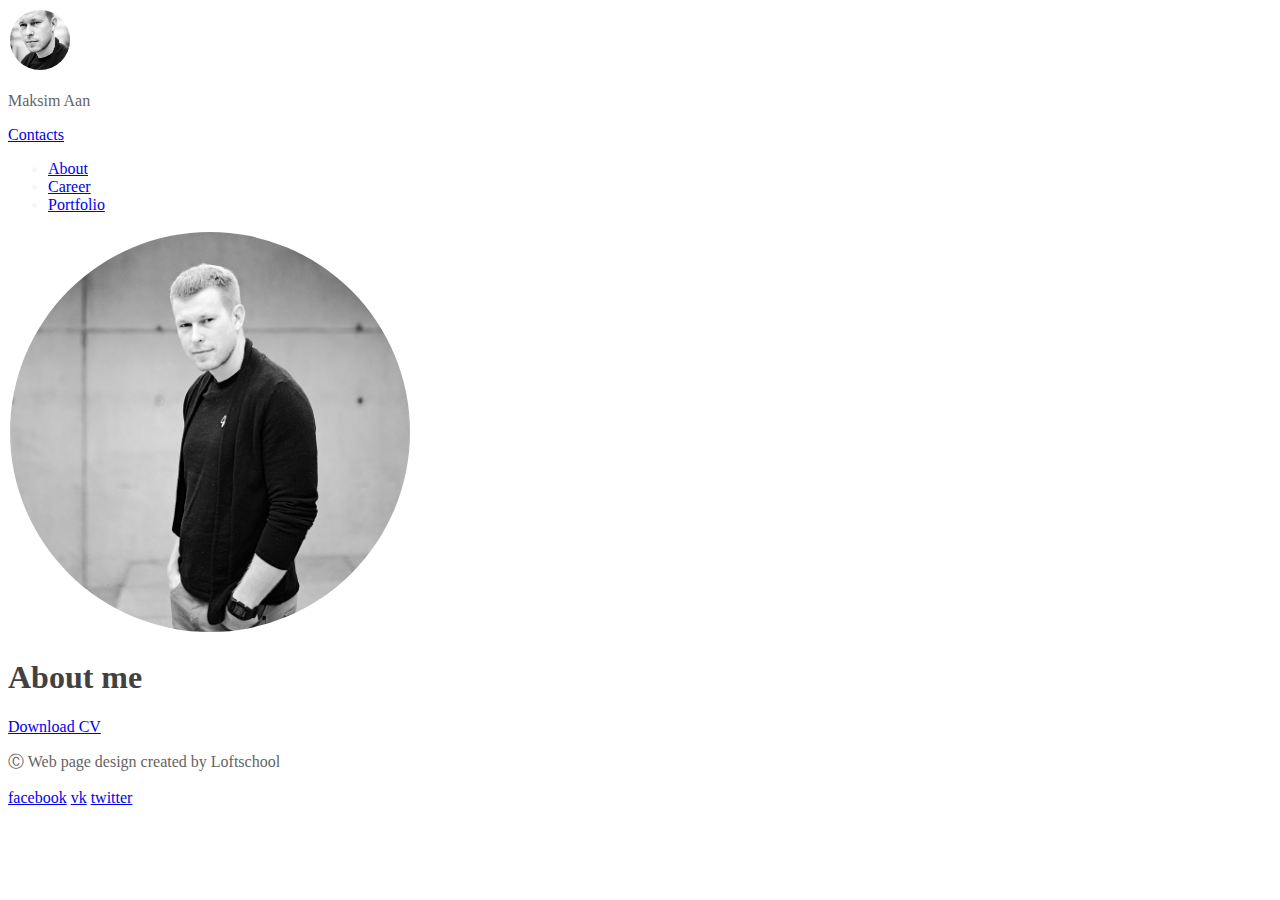
==== index.html @ 5287a505 "home work1" ====
<!DOCTYPE html>
	 <html lang="en">
		<head>
			<meta charset="UTF-8"/>
			<meta http-equiv="X-UA-Compatible" content="IE-edge, chrome=1"/>
			<meta name="description" content="Demo Project"/>
			<meta neme="keywords" content="web, app, html, css"/>
			<meta name="author" content="Maksm Aan"/>
			<meta name="viewport" content="width=device-width, initial-scele=1"/>
			<link rel="stylesheet" type="text/css" href="css/main.css" />
			<title>HTML homework #1</title>
		</head>
	
	<body>
		<div class="wrapper">
			<header>
				<div class="container">
					<div>
						<div>
							<div><img src="img/content/avatar_small.jpg" width="60" height="60" alt="small avatar image"></div>
							<div>
								<p>Maksim Aan</p>
							</div>
						</div>
					</div>
					<div>
						<a href="#">Сontacts</a>
					</div>
				</div>
			</header>
			<section>
				<div class="container">
					<aside>
						<nav>
							<ul class="nav-list">
								<li class="nav__item"><a class="nav__link" href="about.html">About</a></li>
								<li class="nav__item"><a class="nav__link" href="career.html">Career</a></li>
								<li class="nav__item"><a class="nav__link" href="portfolio.html">Portfolio</a></li>
							</ul>
						</nav>
					</aside>
					<main>
						<div>
							<div>
								<div>
									<img src="img/content/avatar_big.jpg" width="400" height="400" alt="big avatar image">
								</div>
							</div>
							<div>
								<h1 class="topic">About me</h1>
								<div>
									<p></p>
									<p></p>
									<p></p>
								</div>
								<div>
									<a href="#">Download CV</a>
								</div>
							</div>
						</div>
					</main>
				</div>
			</section>
		</div>	
		<footer>
			<div class="container">
				<div>
					<div>
						<p>&#9400; Web page design created by Loftschool</p>
					</div>
				</div>
				<div>
					<ui>
						<il class="socials__item"><a class="socials__link" href="#">facebook</a></il>
						<il class="socials__item"><a class="socials__link" href="#">vk</a></il>
						<il class="socials__item"><a class="socials__link" href="#">twitter</a></il>
					</ui>
				</div>
			</div>			
		</footer>			
	</body>
</html>
---- css/main.css ----
body{
	color: #f6f6f6
}

img{
	border-radius: 50%;
	border: 2px solid #fff;
}

p{
	color: #646464;
}

.topic{
	color: #414141;
}
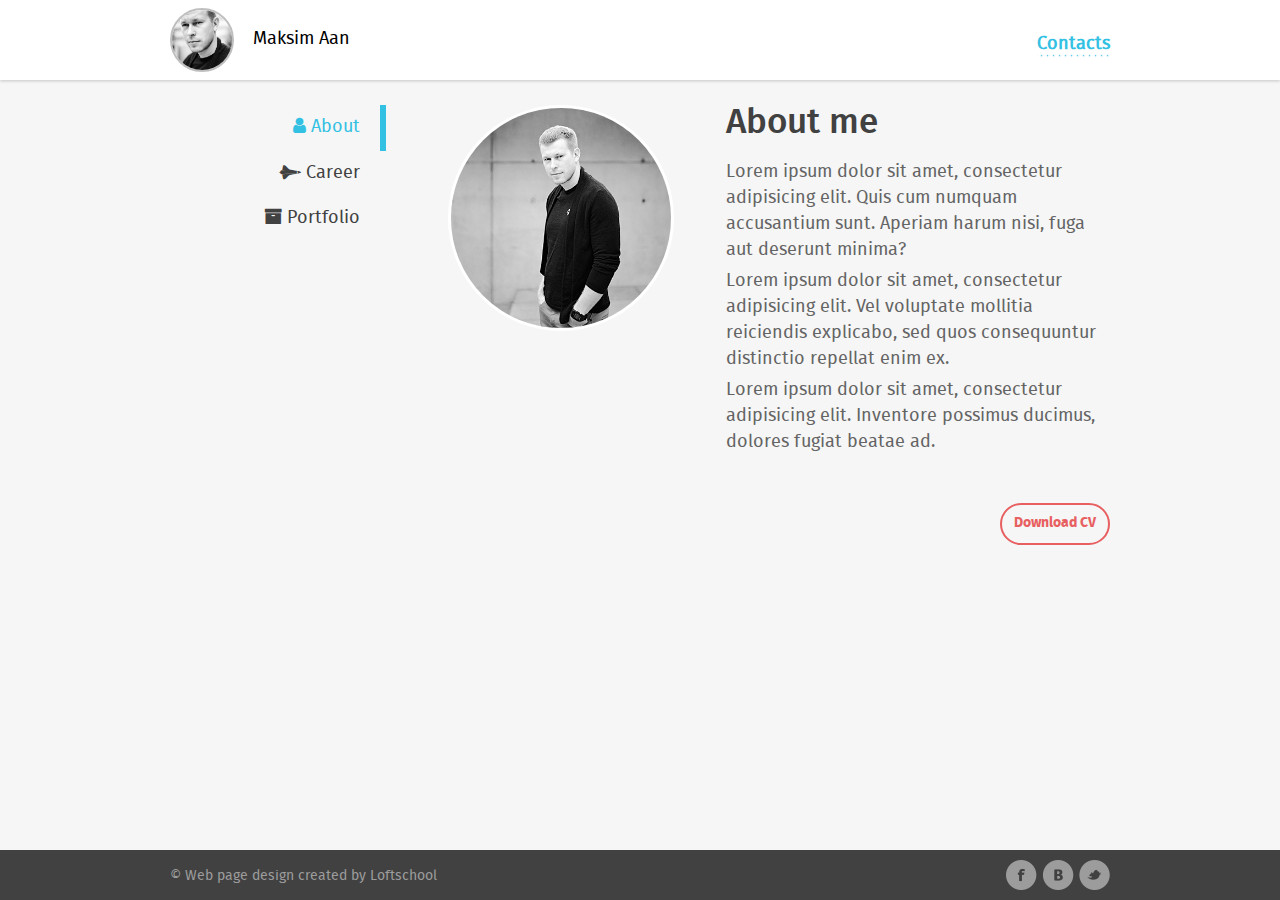
==== commit 7c59e397: "home work2" ====
--- a/index.html
+++ b/index.html
@@ -2,79 +2,133 @@
 	 <html lang="en">
 		<head>
 			<meta charset="UTF-8"/>
+			<title>HTML homework #2</title>
+
+			<!-- element styles -->	
+			<link rel="stylesheet" href="css/layout/normalize.css">
+		    <link rel="stylesheet" href="css/layout/fonts.css">
+		    <link rel="stylesheet" href="css/layout/adjustment.css">
+		    <link rel="stylesheet" href="css/layout/font-awesome.css">
+
+		    <link rel="stylesheet" href="css/sections/header.css">
+		    <link rel="stylesheet" href="css/sections/sidebar.css">
+		    <link rel="stylesheet" href="css/sections/content.css">
+		    <link rel="stylesheet" href="css/sections/footer.css">
+
+		    <link rel="stylesheet" href="css/sections/about.css">
+
 			<meta http-equiv="X-UA-Compatible" content="IE-edge, chrome=1"/>
 			<meta name="description" content="Demo Project"/>
 			<meta neme="keywords" content="web, app, html, css"/>
 			<meta name="author" content="Maksm Aan"/>
-			<meta name="viewport" content="width=device-width, initial-scele=1"/>
-			<link rel="stylesheet" type="text/css" href="css/main.css" />
-			<title>HTML homework #1</title>
+			<meta name="viewport" content="width=device-width, initial-scale=1"/>
+			
 		</head>
 	
 	<body>
 		<div class="wrapper">
-			<header>
-				<div class="container">
-					<div>
-						<div>
-							<div><img src="img/content/avatar_small.jpg" width="60" height="60" alt="small avatar image"></div>
-							<div>
-								<p>Maksim Aan</p>
+			<div class="maincontent">
+				<!-- Header -->
+				<header class="header">
+					<div class="container clearfix">
+						<div class="header__left">
+							
+							<div class="user">
+								<div class="user__avatar">
+									<img class="user__avatar-pic" src="img/content/avatar_small.jpg" alt="small avatar image">
+								</div>
+								<div class="user__name">
+									<p>Maksim Aan</p>
+								</div>
+							</div>
+						</div>
+						<div class="header__right">
+							<div class="contacts">
+								<a href="#" class="contacts__trigger">Сontacts</a>
 							</div>
 						</div>
 					</div>
-					<div>
-						<a href="#">Сontacts</a>
+				</header>
+
+				<section class="content">
+					<div class="container clearfix">
+						
+						<!-- Sidebar -->
+						<aside class="sidebar">
+							<nav class="nav">
+								<ul class="nav__list">
+									<li class="nav__item nav__item_active">
+										<a class="nav__link" href="index.html">
+										<i class="fa fa-user nav__link-icon"></i>
+											<span class="nav__link-text">About</span>
+										</a>
+									</li>
+									<li class="nav__item">
+										<a class="nav__link" href="career.html">
+											<i class="fa fa-space-shuttle nav__link-icon"></i>
+											<span class="nav__link-text">Career</span>
+										</a>
+									</li>
+									<li class="nav__item">
+										<a class="nav__link" href="portfolio.html">
+										<i class="fa fa-archive nav__link-icon"></i>
+											<span class="nav__link-text">Portfolio</span>
+										</a>
+									</li>
+								</ul>
+							</nav>
+						</aside>
+						<!-- Main -->
+						<main class="stuff">
+							<div class="about clearfix">
+								<div class="about__left">
+									<div class="about__pic">
+										<img src="img/content/avatar_big.jpg" class="about__pic-item" alt="big avatar image">
+									</div>
+								</div>
+								<div class="about__right">
+									<h1 class="content-title">About me</h1>
+									<div class="about__text text-block">
+										<p>Lorem ipsum dolor sit amet, consectetur adipisicing elit. Quis cum numquam accusantium sunt. Aperiam harum nisi, fuga aut deserunt minima?
+										</p>
+										<p>Lorem ipsum dolor sit amet, consectetur adipisicing elit. Vel voluptate mollitia reiciendis explicabo, sed quos consequuntur distinctio repellat enim ex.
+										</p>
+										<p>Lorem ipsum dolor sit amet, consectetur adipisicing elit. Inventore possimus ducimus, dolores fugiat beatae ad.
+										</p>
+										<p>Lorem ipsum dolor sit amet, consectetur adipisicing elit. Ipsam tenetur, laboriosam ut aspernatur dolore neque eveniet nemo omnis.
+										</p>
+									</div>
+									<div class="about__download">
+										<a class="about__download-link" href="#">
+											<span class="about__download-link-text">Download CV</span>
+										</a>
+									</div>
+								</div>
+							</div>
+						</main>
+					</div>
+				</section>
+			</div>	
+		</div>
+		<!-- Footer -->
+		<footer class="footer">
+			<div class="container clearfix">
+				<div class="footer__left">
+					<div class="copyright">
+						© Web page design created by Loftschool
 					</div>
 				</div>
-			</header>
-			<section>
-				<div class="container">
-					<aside>
-						<nav>
-							<ul class="nav-list">
-								<li class="nav__item"><a class="nav__link" href="about.html">About</a></li>
-								<li class="nav__item"><a class="nav__link" href="career.html">Career</a></li>
-								<li class="nav__item"><a class="nav__link" href="portfolio.html">Portfolio</a></li>
-							</ul>
-						</nav>
-					</aside>
-					<main>
-						<div>
-							<div>
-								<div>
-									<img src="img/content/avatar_big.jpg" width="400" height="400" alt="big avatar image">
-								</div>
-							</div>
-							<div>
-								<h1 class="topic">About me</h1>
-								<div>
-									<p></p>
-									<p></p>
-									<p></p>
-								</div>
-								<div>
-									<a href="#">Download CV</a>
-								</div>
-							</div>
-						</div>
-					</main>
-				</div>
-			</section>
-		</div>	
-		<footer>
-			<div class="container">
-				<div>
-					<div>
-						<p>&#9400; Web page design created by Loftschool</p>
+				<div class="footer__right">
+					<div class="socials">
+						<ui class="socials__list">
+							<il class="socials__item">
+								<a class="socials__link socials__link_fb" href="#"></a></il>
+							<il class="socials__item">
+								<a class="socials__link socials__link_vk" href="#"></a></il>
+							<il class="socials__item ">
+								<a class="socials__link socials__link_tw" href="#"></a></il>
+						</ui>
 					</div>
-				</div>
-				<div>
-					<ui>
-						<il class="socials__item"><a class="socials__link" href="#">facebook</a></il>
-						<il class="socials__item"><a class="socials__link" href="#">vk</a></il>
-						<il class="socials__item"><a class="socials__link" href="#">twitter</a></il>
-					</ui>
 				</div>
 			</div>			
 		</footer>			
--- a/css/layout/fonts.css
+++ b/css/layout/fonts.css
@@ -0,0 +1,35 @@
+@font-face {
+    font-family: 'fira_sansbold';
+    src: url('../../fonts/firasans-bold-webfont.woff2') format('woff2'),
+         url('../../fonts/firasans-bold-webfont.woff') format('woff'),
+         url('../../fonts/firasans-bold-webfont.ttf') format('truetype');
+    font-weight: normal;
+    font-style: normal;
+}
+
+@font-face {
+    font-family: 'fira_sanslight';
+    src: url('../../fonts/firasans-light-webfont.woff2') format('woff2'),
+         url('../../fonts/firasans-light-webfont.woff') format('woff'),
+         url('../../fonts/firasans-light-webfont.ttf') format('truetype');
+    font-weight: normal;
+    font-style: normal;
+}
+
+@font-face {
+    font-family: 'fira_sansmedium';
+    src: url('../../fonts/firasans-medium-webfont.woff2') format('woff2'),
+         url('../../fonts/firasans-medium-webfont.woff') format('woff'),
+         url('../../fonts/firasans-medium-webfont.ttf') format('truetype');
+    font-weight: normal;
+    font-style: normal;
+}
+
+@font-face {
+    font-family: 'fira_sansregular';
+    src: url('../../fonts/firasans-regular-webfont.woff2') format('woff2'),
+         url('../../fonts/firasans-regular-webfont.woff') format('woff'),
+         url('../../fonts/firasans-regular-webfont.ttf') format('truetype');
+    font-weight: normal;
+    font-style: normal;
+}--- a/css/layout/adjustment.css
+++ b/css/layout/adjustment.css
@@ -0,0 +1,68 @@
+html,
+body {
+    width: 100%;
+    height: 100%;
+    font-family: 'fira_sansregular';
+    -webkit-font-smoothing: antialiased;
+    background: #f6f6f6;
+    line-height: 1.42;
+}
+
+.wrapper {
+    min-height: 100%;
+    overflow: hidden;
+    position: relative;
+    min-width: 960px;
+}
+
+.wrapper:after {
+    content: "";
+    height: 50px;
+    display: block;
+}
+
+footer {
+    background: #414141;
+    height: 50px;
+    margin-top: -50px;
+    position: relative;
+    min-width: 960px;
+}
+
+.maincontent {
+    padding-bottom: 50px;
+}
+
+.container {
+    width: 960px;
+    margin: 0 auto;
+    max-width: 940px;
+}
+
+ul {
+    padding: 0;
+    margin: 0;
+}
+
+li {
+    list-style: none;
+}
+
+h1,
+h2,
+h3,
+h4,
+h5,
+h6 {
+    margin: 0;
+    font-weight: normal;
+}
+
+.clearfix:after, .clearfix:before {
+    content: "";
+    display: table;
+}
+
+.clearfix:after {
+    clear: both;
+}--- a/css/sections/header.css
+++ b/css/sections/header.css
@@ -0,0 +1,67 @@
+.container {
+    position: relative;
+}
+
+.header {
+    background: #fff;
+    box-shadow: 0px 1px 3px 0px rgba(0, 0, 0, 0.2);
+    -webkit-box-shadow: 0px 1px 3px 0px rgba(0, 0, 0, 0.2);
+    -moz-box-shadow: 0px 1px 3px 0px rgba(0, 0, 0, 0.2);
+    margin-bottom: 25px;
+}
+
+.header .container {
+    height: 80px;
+    position: relative;
+}
+
+.header__left, .header__right {
+    float: left;
+    width: 50%;
+}
+
+.header__right {
+    text-align: right;
+}
+
+.user {
+    margin-top: 8px;
+}
+
+.user__avatar {
+    display: inline-block;
+    vertical-align: middle;
+    overflow: hidden;
+    border-radius: 50%;
+    -webkit-border-radius: 50%;
+    -moz-border-radius: 50%;
+    border: 2px solid #bfbfbf;
+}
+
+
+.user__avatar-pic {
+    display: block;
+    height: 60px;
+    width: 60px;
+}
+
+.user__name {
+    display: inline-block;
+    vertical-align: middle;
+    max-width: 250px;
+    font-size: 18px;
+    margin-left: 15px;
+}
+
+.contacts {
+    margin-top: 30px;
+}
+
+.contacts__trigger {
+    text-decoration: none;
+    font-size: 18px;
+    line-height: 28px;
+    color: #33c1e3;
+    background: url('../../img/decor/dotted-border.png') 0 bottom repeat-x;
+    font-weight: bold;
+}
--- a/css/sections/sidebar.css
+++ b/css/sections/sidebar.css
@@ -0,0 +1,32 @@
+.sidebar {
+    width: 23%;
+    float: left;
+}
+
+.nav__list {
+    text-align: right;
+}
+
+.nav__link {
+    display: block;
+    padding: 10px 0;
+    padding-right: 20px;
+    color: #414141;
+    text-decoration: none;
+    border-right: 6px solid transparent;
+    font-size: 18px;
+}
+
+.nav__link:hover {
+    color: #33c1e3;
+}
+
+.nav__link:active {
+    color: #33c1e3;
+    border-color: #33c1e3;
+}
+
+.nav__item_active .nav__link {
+    border-color: #33c1e3;
+    color: #33c1e3;
+}
--- a/css/sections/content.css
+++ b/css/sections/content.css
@@ -0,0 +1,13 @@
+.stuff {
+    width: 73%;
+    float: right;
+}
+
+.content-title {
+    font-family: 'fira_sansmedium';
+    font-size: 35px;
+    color: #414141;
+    line-height: 38px;
+    margin-bottom: 16px;
+    font-weight: normal;
+}--- a/css/sections/footer.css
+++ b/css/sections/footer.css
@@ -0,0 +1,46 @@
+.footer {
+    background: #414141;
+}
+
+.socials__link {
+    width: 32px;
+    height: 31px;
+    display: block;
+    background-image: url('../../img/icons/socials.png');
+    background-repeat: no-repeat;
+}
+
+.socials__link:hover {
+    background-image: url("../../img/icons/socials-hover.png");
+}
+
+.socials__link.socials__link_fb {
+    background-position: 0 0;
+}
+
+.socials__link.socials__link_vk {
+    background-position: -100px 0;
+}
+
+.socials__link.socials__link_tw {
+    background-position: -200px 0;
+}
+
+.copyright {
+    font-size: 14px;
+    line-height: 16px;
+    color: #9c9c9c;
+    position: absolute;
+    left: 0;
+    top: 18px;
+}
+
+.socials__list {
+    position: absolute;
+    right: 0;
+    top: 10px;
+}
+
+.socials__item {
+    display: inline-block;
+}
--- a/css/sections/about.css
+++ b/css/sections/about.css
@@ -0,0 +1,68 @@
+.about__left {
+    float: left;
+    width: 40%;
+    text-align: center;
+}
+
+.about__pic {
+    display: inline-block;
+    border: 3px solid #fff;
+    overflow: hidden;
+    border-radius: 50%;
+    -webkit-border-radius: 50%;
+    -moz-border-radius: 50%;
+}
+
+.about__pic-item {
+    max-width: 220px;
+    max-height: 220px;
+    display: block;
+}
+
+.about__right {
+    width: 56%;
+    float: right;
+}
+
+.text-block {
+    color: #646464;
+    font-size: 18px;
+    line-height: 26px;
+}
+
+.about__text {
+    height: 300px;
+    overflow: auto;
+    margin-bottom: 44px;
+}
+
+.text-block p {
+    margin: 0;
+    margin-bottom: 5px;
+}
+
+.about__download {
+    text-align: right;
+}
+
+.about__download-link {
+    padding: 9px 12px;
+    border: 2px solid #e85f61;
+    color: #e85f61;
+    text-decoration: none;
+    font-size: 14px;
+    display: inline-block;
+    border-radius: 40px;
+    -webkit-border-radius: 40px;
+    -moz-border-radius: 40px;
+    font-family: 'fira_sansbold';
+}
+
+.about__download-link-icon {
+    margin-right: 5px;
+}
+
+.about__download-link:hover {
+    color: #fff;
+    background: #e85f61;
+}
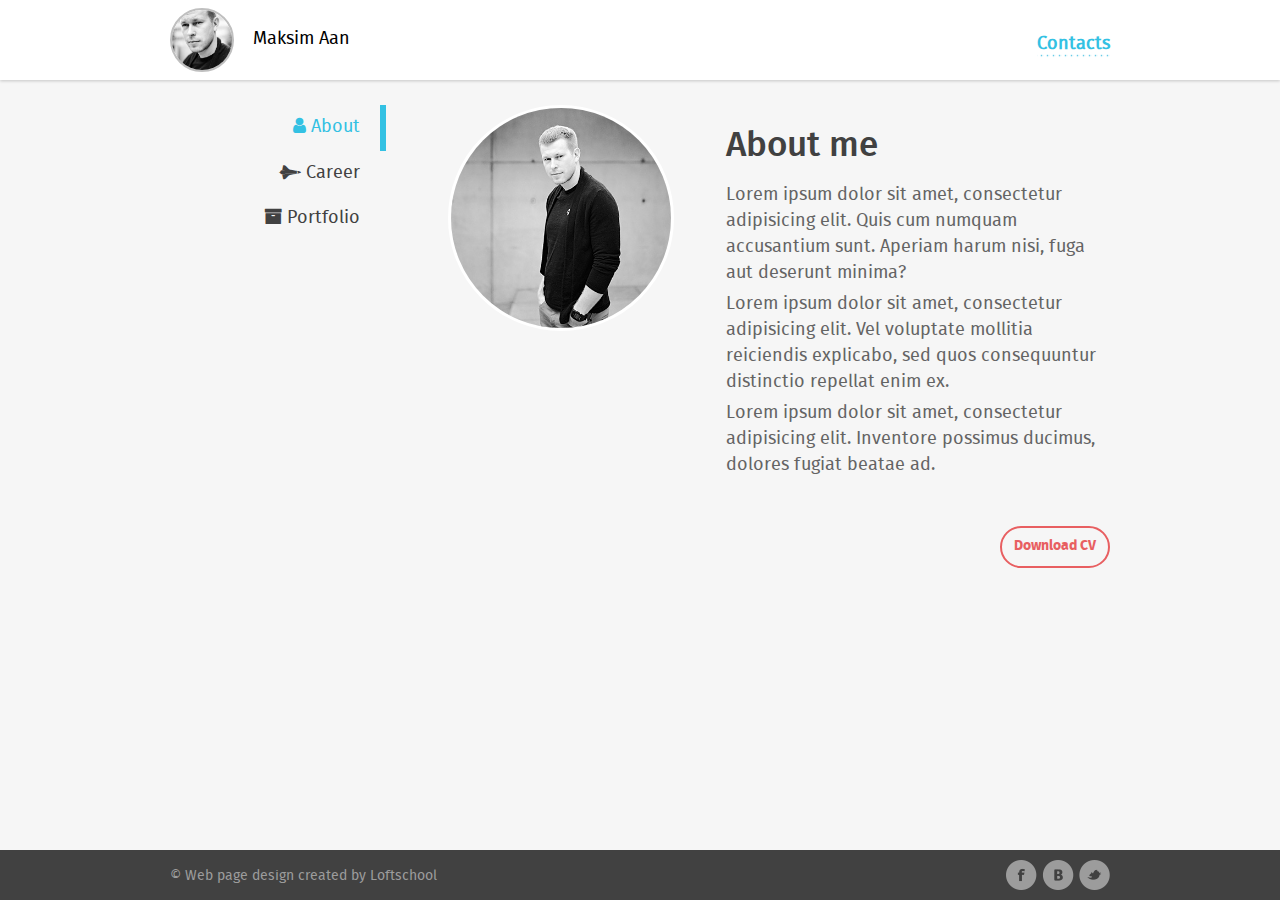
==== commit bd127c9e: "hoem work #3" ====
--- a/index.html
+++ b/index.html
@@ -5,23 +5,13 @@
 			<title>HTML homework #2</title>
 
 			<!-- element styles -->	
-			<link rel="stylesheet" href="css/layout/normalize.css">
-		    <link rel="stylesheet" href="css/layout/fonts.css">
-		    <link rel="stylesheet" href="css/layout/adjustment.css">
-		    <link rel="stylesheet" href="css/layout/font-awesome.css">
+		    <link rel="stylesheet" href="css/main.css">
 
-		    <link rel="stylesheet" href="css/sections/header.css">
-		    <link rel="stylesheet" href="css/sections/sidebar.css">
-		    <link rel="stylesheet" href="css/sections/content.css">
-		    <link rel="stylesheet" href="css/sections/footer.css">
-
-		    <link rel="stylesheet" href="css/sections/about.css">
-
-			<meta http-equiv="X-UA-Compatible" content="IE-edge, chrome=1"/>
+			<meta http-equiv="X-UA-Compatible" content="IE=edge"/>
 			<meta name="description" content="Demo Project"/>
-			<meta neme="keywords" content="web, app, html, css"/>
+			<meta name="keywords" content="web, app, html, css"/>
 			<meta name="author" content="Maksm Aan"/>
-			<meta name="viewport" content="width=device-width, initial-scale=1"/>
+			<meta name="viewport" content="width=device-width, initial-scale=1.0"/>
 			
 		</head>
 	
--- a/css/main.css
+++ b/css/main.css
@@ -0,0 +1,1736 @@
+html, body { width: 100%; height: 100%; font-family: 'fira_sansregular'; -webkit-font-smoothing: antialiased; background: #f6f6f6; line-height: 1.42; }
+
+.wrapper { min-height: 100%; overflow: hidden; position: relative; min-width: 960px; }
+
+.wrapper:after { content: ""; height: 50px; display: block; }
+
+footer { background: #414141; height: 50px; margin-top: -50px; position: relative; min-width: 960px; }
+
+.maincontent { padding-bottom: 50px; }
+
+.container { width: 960px; margin: 0 auto; max-width: 940px; }
+
+ul { padding: 0; margin: 0; }
+
+li { list-style: none; }
+
+h1, h2, h3, h4, h5, h6 { margin: 0; font-weight: normal; }
+
+.clearfix:after, .clearfix:before { content: ""; display: table; }
+
+.clearfix:after { clear: both; }
+
+/*! Font Awesome 4.7.0 by @davegandy - http://fontawesome.io - @fontawesome License - http://fontawesome.io/license (Font: SIL OFL 1.1, CSS: MIT License) */
+/* FONT PATH -------------------------- */
+@font-face { font-family: 'FontAwesome'; src: url("../fonts/fontawesome-webfont.eot?v=4.7.0"); src: url("../fonts/fontawesome-webfont.eot?#iefix&v=4.7.0") format("embedded-opentype"), url("../fonts/fontawesome-webfont.woff2?v=4.7.0") format("woff2"), url("../fonts/fontawesome-webfont.woff?v=4.7.0") format("woff"), url("../fonts/fontawesome-webfont.ttf") format("truetype"), url("../fonts/fontawesome-webfont.svg?v=4.7.0#fontawesomeregular") format("svg"); font-weight: normal; font-style: normal; }
+
+.fa { display: inline-block; font: normal normal normal 14px/1 FontAwesome; font-size: inherit; text-rendering: auto; -webkit-font-smoothing: antialiased; -moz-osx-font-smoothing: grayscale; }
+
+/* makes the font 33% larger relative to the icon container */
+.fa-lg { font-size: 1.33333333em; line-height: 0.75em; vertical-align: -15%; }
+
+.fa-2x { font-size: 2em; }
+
+.fa-3x { font-size: 3em; }
+
+.fa-4x { font-size: 4em; }
+
+.fa-5x { font-size: 5em; }
+
+.fa-fw { width: 1.28571429em; text-align: center; }
+
+.fa-ul { padding-left: 0; margin-left: 2.14285714em; list-style-type: none; }
+
+.fa-ul > li { position: relative; }
+
+.fa-li { position: absolute; left: -2.14285714em; width: 2.14285714em; top: 0.14285714em; text-align: center; }
+
+.fa-li.fa-lg { left: -1.85714286em; }
+
+.fa-border { padding: .2em .25em .15em; border: solid 0.08em #eeeeee; border-radius: .1em; }
+
+.fa-pull-left { float: left; }
+
+.fa-pull-right { float: right; }
+
+.fa.fa-pull-left { margin-right: .3em; }
+
+.fa.fa-pull-right { margin-left: .3em; }
+
+/* Deprecated as of 4.4.0 */
+.pull-right { float: right; }
+
+.pull-left { float: left; }
+
+.fa.pull-left { margin-right: .3em; }
+
+.fa.pull-right { margin-left: .3em; }
+
+.fa-spin { -webkit-animation: fa-spin 2s infinite linear; animation: fa-spin 2s infinite linear; }
+
+.fa-pulse { -webkit-animation: fa-spin 1s infinite steps(8); animation: fa-spin 1s infinite steps(8); }
+
+@-webkit-keyframes fa-spin { 0% { -webkit-transform: rotate(0deg);
+    transform: rotate(0deg); }
+  100% { -webkit-transform: rotate(359deg);
+    transform: rotate(359deg); } }
+
+@keyframes fa-spin { 0% { -webkit-transform: rotate(0deg);
+    transform: rotate(0deg); }
+  100% { -webkit-transform: rotate(359deg);
+    transform: rotate(359deg); } }
+
+.fa-rotate-90 { -ms-filter: "progid:DXImageTransform.Microsoft.BasicImage(rotation=1)"; -webkit-transform: rotate(90deg); -ms-transform: rotate(90deg); transform: rotate(90deg); }
+
+.fa-rotate-180 { -ms-filter: "progid:DXImageTransform.Microsoft.BasicImage(rotation=2)"; -webkit-transform: rotate(180deg); -ms-transform: rotate(180deg); transform: rotate(180deg); }
+
+.fa-rotate-270 { -ms-filter: "progid:DXImageTransform.Microsoft.BasicImage(rotation=3)"; -webkit-transform: rotate(270deg); -ms-transform: rotate(270deg); transform: rotate(270deg); }
+
+.fa-flip-horizontal { -ms-filter: "progid:DXImageTransform.Microsoft.BasicImage(rotation=0, mirror=1)"; -webkit-transform: scale(-1, 1); -ms-transform: scale(-1, 1); transform: scale(-1, 1); }
+
+.fa-flip-vertical { -ms-filter: "progid:DXImageTransform.Microsoft.BasicImage(rotation=2, mirror=1)"; -webkit-transform: scale(1, -1); -ms-transform: scale(1, -1); transform: scale(1, -1); }
+
+:root .fa-rotate-90, :root .fa-rotate-180, :root .fa-rotate-270, :root .fa-flip-horizontal, :root .fa-flip-vertical { -webkit-filter: none; filter: none; }
+
+.fa-stack { position: relative; display: inline-block; width: 2em; height: 2em; line-height: 2em; vertical-align: middle; }
+
+.fa-stack-1x, .fa-stack-2x { position: absolute; left: 0; width: 100%; text-align: center; }
+
+.fa-stack-1x { line-height: inherit; }
+
+.fa-stack-2x { font-size: 2em; }
+
+.fa-inverse { color: #ffffff; }
+
+/* Font Awesome uses the Unicode Private Use Area (PUA) to ensure screen readers do not read off random characters that represent icons */
+.fa-glass:before { content: "\f000"; }
+
+.fa-music:before { content: "\f001"; }
+
+.fa-search:before { content: "\f002"; }
+
+.fa-envelope-o:before { content: "\f003"; }
+
+.fa-heart:before { content: "\f004"; }
+
+.fa-star:before { content: "\f005"; }
+
+.fa-star-o:before { content: "\f006"; }
+
+.fa-user:before { content: "\f007"; }
+
+.fa-film:before { content: "\f008"; }
+
+.fa-th-large:before { content: "\f009"; }
+
+.fa-th:before { content: "\f00a"; }
+
+.fa-th-list:before { content: "\f00b"; }
+
+.fa-check:before { content: "\f00c"; }
+
+.fa-remove:before, .fa-close:before, .fa-times:before { content: "\f00d"; }
+
+.fa-search-plus:before { content: "\f00e"; }
+
+.fa-search-minus:before { content: "\f010"; }
+
+.fa-power-off:before { content: "\f011"; }
+
+.fa-signal:before { content: "\f012"; }
+
+.fa-gear:before, .fa-cog:before { content: "\f013"; }
+
+.fa-trash-o:before { content: "\f014"; }
+
+.fa-home:before { content: "\f015"; }
+
+.fa-file-o:before { content: "\f016"; }
+
+.fa-clock-o:before { content: "\f017"; }
+
+.fa-road:before { content: "\f018"; }
+
+.fa-download:before { content: "\f019"; }
+
+.fa-arrow-circle-o-down:before { content: "\f01a"; }
+
+.fa-arrow-circle-o-up:before { content: "\f01b"; }
+
+.fa-inbox:before { content: "\f01c"; }
+
+.fa-play-circle-o:before { content: "\f01d"; }
+
+.fa-rotate-right:before, .fa-repeat:before { content: "\f01e"; }
+
+.fa-refresh:before { content: "\f021"; }
+
+.fa-list-alt:before { content: "\f022"; }
+
+.fa-lock:before { content: "\f023"; }
+
+.fa-flag:before { content: "\f024"; }
+
+.fa-headphones:before { content: "\f025"; }
+
+.fa-volume-off:before { content: "\f026"; }
+
+.fa-volume-down:before { content: "\f027"; }
+
+.fa-volume-up:before { content: "\f028"; }
+
+.fa-qrcode:before { content: "\f029"; }
+
+.fa-barcode:before { content: "\f02a"; }
+
+.fa-tag:before { content: "\f02b"; }
+
+.fa-tags:before { content: "\f02c"; }
+
+.fa-book:before { content: "\f02d"; }
+
+.fa-bookmark:before { content: "\f02e"; }
+
+.fa-print:before { content: "\f02f"; }
+
+.fa-camera:before { content: "\f030"; }
+
+.fa-font:before { content: "\f031"; }
+
+.fa-bold:before { content: "\f032"; }
+
+.fa-italic:before { content: "\f033"; }
+
+.fa-text-height:before { content: "\f034"; }
+
+.fa-text-width:before { content: "\f035"; }
+
+.fa-align-left:before { content: "\f036"; }
+
+.fa-align-center:before { content: "\f037"; }
+
+.fa-align-right:before { content: "\f038"; }
+
+.fa-align-justify:before { content: "\f039"; }
+
+.fa-list:before { content: "\f03a"; }
+
+.fa-dedent:before, .fa-outdent:before { content: "\f03b"; }
+
+.fa-indent:before { content: "\f03c"; }
+
+.fa-video-camera:before { content: "\f03d"; }
+
+.fa-photo:before, .fa-image:before, .fa-picture-o:before { content: "\f03e"; }
+
+.fa-pencil:before { content: "\f040"; }
+
+.fa-map-marker:before { content: "\f041"; }
+
+.fa-adjust:before { content: "\f042"; }
+
+.fa-tint:before { content: "\f043"; }
+
+.fa-edit:before, .fa-pencil-square-o:before { content: "\f044"; }
+
+.fa-share-square-o:before { content: "\f045"; }
+
+.fa-check-square-o:before { content: "\f046"; }
+
+.fa-arrows:before { content: "\f047"; }
+
+.fa-step-backward:before { content: "\f048"; }
+
+.fa-fast-backward:before { content: "\f049"; }
+
+.fa-backward:before { content: "\f04a"; }
+
+.fa-play:before { content: "\f04b"; }
+
+.fa-pause:before { content: "\f04c"; }
+
+.fa-stop:before { content: "\f04d"; }
+
+.fa-forward:before { content: "\f04e"; }
+
+.fa-fast-forward:before { content: "\f050"; }
+
+.fa-step-forward:before { content: "\f051"; }
+
+.fa-eject:before { content: "\f052"; }
+
+.fa-chevron-left:before { content: "\f053"; }
+
+.fa-chevron-right:before { content: "\f054"; }
+
+.fa-plus-circle:before { content: "\f055"; }
+
+.fa-minus-circle:before { content: "\f056"; }
+
+.fa-times-circle:before { content: "\f057"; }
+
+.fa-check-circle:before { content: "\f058"; }
+
+.fa-question-circle:before { content: "\f059"; }
+
+.fa-info-circle:before { content: "\f05a"; }
+
+.fa-crosshairs:before { content: "\f05b"; }
+
+.fa-times-circle-o:before { content: "\f05c"; }
+
+.fa-check-circle-o:before { content: "\f05d"; }
+
+.fa-ban:before { content: "\f05e"; }
+
+.fa-arrow-left:before { content: "\f060"; }
+
+.fa-arrow-right:before { content: "\f061"; }
+
+.fa-arrow-up:before { content: "\f062"; }
+
+.fa-arrow-down:before { content: "\f063"; }
+
+.fa-mail-forward:before, .fa-share:before { content: "\f064"; }
+
+.fa-expand:before { content: "\f065"; }
+
+.fa-compress:before { content: "\f066"; }
+
+.fa-plus:before { content: "\f067"; }
+
+.fa-minus:before { content: "\f068"; }
+
+.fa-asterisk:before { content: "\f069"; }
+
+.fa-exclamation-circle:before { content: "\f06a"; }
+
+.fa-gift:before { content: "\f06b"; }
+
+.fa-leaf:before { content: "\f06c"; }
+
+.fa-fire:before { content: "\f06d"; }
+
+.fa-eye:before { content: "\f06e"; }
+
+.fa-eye-slash:before { content: "\f070"; }
+
+.fa-warning:before, .fa-exclamation-triangle:before { content: "\f071"; }
+
+.fa-plane:before { content: "\f072"; }
+
+.fa-calendar:before { content: "\f073"; }
+
+.fa-random:before { content: "\f074"; }
+
+.fa-comment:before { content: "\f075"; }
+
+.fa-magnet:before { content: "\f076"; }
+
+.fa-chevron-up:before { content: "\f077"; }
+
+.fa-chevron-down:before { content: "\f078"; }
+
+.fa-retweet:before { content: "\f079"; }
+
+.fa-shopping-cart:before { content: "\f07a"; }
+
+.fa-folder:before { content: "\f07b"; }
+
+.fa-folder-open:before { content: "\f07c"; }
+
+.fa-arrows-v:before { content: "\f07d"; }
+
+.fa-arrows-h:before { content: "\f07e"; }
+
+.fa-bar-chart-o:before, .fa-bar-chart:before { content: "\f080"; }
+
+.fa-twitter-square:before { content: "\f081"; }
+
+.fa-facebook-square:before { content: "\f082"; }
+
+.fa-camera-retro:before { content: "\f083"; }
+
+.fa-key:before { content: "\f084"; }
+
+.fa-gears:before, .fa-cogs:before { content: "\f085"; }
+
+.fa-comments:before { content: "\f086"; }
+
+.fa-thumbs-o-up:before { content: "\f087"; }
+
+.fa-thumbs-o-down:before { content: "\f088"; }
+
+.fa-star-half:before { content: "\f089"; }
+
+.fa-heart-o:before { content: "\f08a"; }
+
+.fa-sign-out:before { content: "\f08b"; }
+
+.fa-linkedin-square:before { content: "\f08c"; }
+
+.fa-thumb-tack:before { content: "\f08d"; }
+
+.fa-external-link:before { content: "\f08e"; }
+
+.fa-sign-in:before { content: "\f090"; }
+
+.fa-trophy:before { content: "\f091"; }
+
+.fa-github-square:before { content: "\f092"; }
+
+.fa-upload:before { content: "\f093"; }
+
+.fa-lemon-o:before { content: "\f094"; }
+
+.fa-phone:before { content: "\f095"; }
+
+.fa-square-o:before { content: "\f096"; }
+
+.fa-bookmark-o:before { content: "\f097"; }
+
+.fa-phone-square:before { content: "\f098"; }
+
+.fa-twitter:before { content: "\f099"; }
+
+.fa-facebook-f:before, .fa-facebook:before { content: "\f09a"; }
+
+.fa-github:before { content: "\f09b"; }
+
+.fa-unlock:before { content: "\f09c"; }
+
+.fa-credit-card:before { content: "\f09d"; }
+
+.fa-feed:before, .fa-rss:before { content: "\f09e"; }
+
+.fa-hdd-o:before { content: "\f0a0"; }
+
+.fa-bullhorn:before { content: "\f0a1"; }
+
+.fa-bell:before { content: "\f0f3"; }
+
+.fa-certificate:before { content: "\f0a3"; }
+
+.fa-hand-o-right:before { content: "\f0a4"; }
+
+.fa-hand-o-left:before { content: "\f0a5"; }
+
+.fa-hand-o-up:before { content: "\f0a6"; }
+
+.fa-hand-o-down:before { content: "\f0a7"; }
+
+.fa-arrow-circle-left:before { content: "\f0a8"; }
+
+.fa-arrow-circle-right:before { content: "\f0a9"; }
+
+.fa-arrow-circle-up:before { content: "\f0aa"; }
+
+.fa-arrow-circle-down:before { content: "\f0ab"; }
+
+.fa-globe:before { content: "\f0ac"; }
+
+.fa-wrench:before { content: "\f0ad"; }
+
+.fa-tasks:before { content: "\f0ae"; }
+
+.fa-filter:before { content: "\f0b0"; }
+
+.fa-briefcase:before { content: "\f0b1"; }
+
+.fa-arrows-alt:before { content: "\f0b2"; }
+
+.fa-group:before, .fa-users:before { content: "\f0c0"; }
+
+.fa-chain:before, .fa-link:before { content: "\f0c1"; }
+
+.fa-cloud:before { content: "\f0c2"; }
+
+.fa-flask:before { content: "\f0c3"; }
+
+.fa-cut:before, .fa-scissors:before { content: "\f0c4"; }
+
+.fa-copy:before, .fa-files-o:before { content: "\f0c5"; }
+
+.fa-paperclip:before { content: "\f0c6"; }
+
+.fa-save:before, .fa-floppy-o:before { content: "\f0c7"; }
+
+.fa-square:before { content: "\f0c8"; }
+
+.fa-navicon:before, .fa-reorder:before, .fa-bars:before { content: "\f0c9"; }
+
+.fa-list-ul:before { content: "\f0ca"; }
+
+.fa-list-ol:before { content: "\f0cb"; }
+
+.fa-strikethrough:before { content: "\f0cc"; }
+
+.fa-underline:before { content: "\f0cd"; }
+
+.fa-table:before { content: "\f0ce"; }
+
+.fa-magic:before { content: "\f0d0"; }
+
+.fa-truck:before { content: "\f0d1"; }
+
+.fa-pinterest:before { content: "\f0d2"; }
+
+.fa-pinterest-square:before { content: "\f0d3"; }
+
+.fa-google-plus-square:before { content: "\f0d4"; }
+
+.fa-google-plus:before { content: "\f0d5"; }
+
+.fa-money:before { content: "\f0d6"; }
+
+.fa-caret-down:before { content: "\f0d7"; }
+
+.fa-caret-up:before { content: "\f0d8"; }
+
+.fa-caret-left:before { content: "\f0d9"; }
+
+.fa-caret-right:before { content: "\f0da"; }
+
+.fa-columns:before { content: "\f0db"; }
+
+.fa-unsorted:before, .fa-sort:before { content: "\f0dc"; }
+
+.fa-sort-down:before, .fa-sort-desc:before { content: "\f0dd"; }
+
+.fa-sort-up:before, .fa-sort-asc:before { content: "\f0de"; }
+
+.fa-envelope:before { content: "\f0e0"; }
+
+.fa-linkedin:before { content: "\f0e1"; }
+
+.fa-rotate-left:before, .fa-undo:before { content: "\f0e2"; }
+
+.fa-legal:before, .fa-gavel:before { content: "\f0e3"; }
+
+.fa-dashboard:before, .fa-tachometer:before { content: "\f0e4"; }
+
+.fa-comment-o:before { content: "\f0e5"; }
+
+.fa-comments-o:before { content: "\f0e6"; }
+
+.fa-flash:before, .fa-bolt:before { content: "\f0e7"; }
+
+.fa-sitemap:before { content: "\f0e8"; }
+
+.fa-umbrella:before { content: "\f0e9"; }
+
+.fa-paste:before, .fa-clipboard:before { content: "\f0ea"; }
+
+.fa-lightbulb-o:before { content: "\f0eb"; }
+
+.fa-exchange:before { content: "\f0ec"; }
+
+.fa-cloud-download:before { content: "\f0ed"; }
+
+.fa-cloud-upload:before { content: "\f0ee"; }
+
+.fa-user-md:before { content: "\f0f0"; }
+
+.fa-stethoscope:before { content: "\f0f1"; }
+
+.fa-suitcase:before { content: "\f0f2"; }
+
+.fa-bell-o:before { content: "\f0a2"; }
+
+.fa-coffee:before { content: "\f0f4"; }
+
+.fa-cutlery:before { content: "\f0f5"; }
+
+.fa-file-text-o:before { content: "\f0f6"; }
+
+.fa-building-o:before { content: "\f0f7"; }
+
+.fa-hospital-o:before { content: "\f0f8"; }
+
+.fa-ambulance:before { content: "\f0f9"; }
+
+.fa-medkit:before { content: "\f0fa"; }
+
+.fa-fighter-jet:before { content: "\f0fb"; }
+
+.fa-beer:before { content: "\f0fc"; }
+
+.fa-h-square:before { content: "\f0fd"; }
+
+.fa-plus-square:before { content: "\f0fe"; }
+
+.fa-angle-double-left:before { content: "\f100"; }
+
+.fa-angle-double-right:before { content: "\f101"; }
+
+.fa-angle-double-up:before { content: "\f102"; }
+
+.fa-angle-double-down:before { content: "\f103"; }
+
+.fa-angle-left:before { content: "\f104"; }
+
+.fa-angle-right:before { content: "\f105"; }
+
+.fa-angle-up:before { content: "\f106"; }
+
+.fa-angle-down:before { content: "\f107"; }
+
+.fa-desktop:before { content: "\f108"; }
+
+.fa-laptop:before { content: "\f109"; }
+
+.fa-tablet:before { content: "\f10a"; }
+
+.fa-mobile-phone:before, .fa-mobile:before { content: "\f10b"; }
+
+.fa-circle-o:before { content: "\f10c"; }
+
+.fa-quote-left:before { content: "\f10d"; }
+
+.fa-quote-right:before { content: "\f10e"; }
+
+.fa-spinner:before { content: "\f110"; }
+
+.fa-circle:before { content: "\f111"; }
+
+.fa-mail-reply:before, .fa-reply:before { content: "\f112"; }
+
+.fa-github-alt:before { content: "\f113"; }
+
+.fa-folder-o:before { content: "\f114"; }
+
+.fa-folder-open-o:before { content: "\f115"; }
+
+.fa-smile-o:before { content: "\f118"; }
+
+.fa-frown-o:before { content: "\f119"; }
+
+.fa-meh-o:before { content: "\f11a"; }
+
+.fa-gamepad:before { content: "\f11b"; }
+
+.fa-keyboard-o:before { content: "\f11c"; }
+
+.fa-flag-o:before { content: "\f11d"; }
+
+.fa-flag-checkered:before { content: "\f11e"; }
+
+.fa-terminal:before { content: "\f120"; }
+
+.fa-code:before { content: "\f121"; }
+
+.fa-mail-reply-all:before, .fa-reply-all:before { content: "\f122"; }
+
+.fa-star-half-empty:before, .fa-star-half-full:before, .fa-star-half-o:before { content: "\f123"; }
+
+.fa-location-arrow:before { content: "\f124"; }
+
+.fa-crop:before { content: "\f125"; }
+
+.fa-code-fork:before { content: "\f126"; }
+
+.fa-unlink:before, .fa-chain-broken:before { content: "\f127"; }
+
+.fa-question:before { content: "\f128"; }
+
+.fa-info:before { content: "\f129"; }
+
+.fa-exclamation:before { content: "\f12a"; }
+
+.fa-superscript:before { content: "\f12b"; }
+
+.fa-subscript:before { content: "\f12c"; }
+
+.fa-eraser:before { content: "\f12d"; }
+
+.fa-puzzle-piece:before { content: "\f12e"; }
+
+.fa-microphone:before { content: "\f130"; }
+
+.fa-microphone-slash:before { content: "\f131"; }
+
+.fa-shield:before { content: "\f132"; }
+
+.fa-calendar-o:before { content: "\f133"; }
+
+.fa-fire-extinguisher:before { content: "\f134"; }
+
+.fa-rocket:before { content: "\f135"; }
+
+.fa-maxcdn:before { content: "\f136"; }
+
+.fa-chevron-circle-left:before { content: "\f137"; }
+
+.fa-chevron-circle-right:before { content: "\f138"; }
+
+.fa-chevron-circle-up:before { content: "\f139"; }
+
+.fa-chevron-circle-down:before { content: "\f13a"; }
+
+.fa-html5:before { content: "\f13b"; }
+
+.fa-css3:before { content: "\f13c"; }
+
+.fa-anchor:before { content: "\f13d"; }
+
+.fa-unlock-alt:before { content: "\f13e"; }
+
+.fa-bullseye:before { content: "\f140"; }
+
+.fa-ellipsis-h:before { content: "\f141"; }
+
+.fa-ellipsis-v:before { content: "\f142"; }
+
+.fa-rss-square:before { content: "\f143"; }
+
+.fa-play-circle:before { content: "\f144"; }
+
+.fa-ticket:before { content: "\f145"; }
+
+.fa-minus-square:before { content: "\f146"; }
+
+.fa-minus-square-o:before { content: "\f147"; }
+
+.fa-level-up:before { content: "\f148"; }
+
+.fa-level-down:before { content: "\f149"; }
+
+.fa-check-square:before { content: "\f14a"; }
+
+.fa-pencil-square:before { content: "\f14b"; }
+
+.fa-external-link-square:before { content: "\f14c"; }
+
+.fa-share-square:before { content: "\f14d"; }
+
+.fa-compass:before { content: "\f14e"; }
+
+.fa-toggle-down:before, .fa-caret-square-o-down:before { content: "\f150"; }
+
+.fa-toggle-up:before, .fa-caret-square-o-up:before { content: "\f151"; }
+
+.fa-toggle-right:before, .fa-caret-square-o-right:before { content: "\f152"; }
+
+.fa-euro:before, .fa-eur:before { content: "\f153"; }
+
+.fa-gbp:before { content: "\f154"; }
+
+.fa-dollar:before, .fa-usd:before { content: "\f155"; }
+
+.fa-rupee:before, .fa-inr:before { content: "\f156"; }
+
+.fa-cny:before, .fa-rmb:before, .fa-yen:before, .fa-jpy:before { content: "\f157"; }
+
+.fa-ruble:before, .fa-rouble:before, .fa-rub:before { content: "\f158"; }
+
+.fa-won:before, .fa-krw:before { content: "\f159"; }
+
+.fa-bitcoin:before, .fa-btc:before { content: "\f15a"; }
+
+.fa-file:before { content: "\f15b"; }
+
+.fa-file-text:before { content: "\f15c"; }
+
+.fa-sort-alpha-asc:before { content: "\f15d"; }
+
+.fa-sort-alpha-desc:before { content: "\f15e"; }
+
+.fa-sort-amount-asc:before { content: "\f160"; }
+
+.fa-sort-amount-desc:before { content: "\f161"; }
+
+.fa-sort-numeric-asc:before { content: "\f162"; }
+
+.fa-sort-numeric-desc:before { content: "\f163"; }
+
+.fa-thumbs-up:before { content: "\f164"; }
+
+.fa-thumbs-down:before { content: "\f165"; }
+
+.fa-youtube-square:before { content: "\f166"; }
+
+.fa-youtube:before { content: "\f167"; }
+
+.fa-xing:before { content: "\f168"; }
+
+.fa-xing-square:before { content: "\f169"; }
+
+.fa-youtube-play:before { content: "\f16a"; }
+
+.fa-dropbox:before { content: "\f16b"; }
+
+.fa-stack-overflow:before { content: "\f16c"; }
+
+.fa-instagram:before { content: "\f16d"; }
+
+.fa-flickr:before { content: "\f16e"; }
+
+.fa-adn:before { content: "\f170"; }
+
+.fa-bitbucket:before { content: "\f171"; }
+
+.fa-bitbucket-square:before { content: "\f172"; }
+
+.fa-tumblr:before { content: "\f173"; }
+
+.fa-tumblr-square:before { content: "\f174"; }
+
+.fa-long-arrow-down:before { content: "\f175"; }
+
+.fa-long-arrow-up:before { content: "\f176"; }
+
+.fa-long-arrow-left:before { content: "\f177"; }
+
+.fa-long-arrow-right:before { content: "\f178"; }
+
+.fa-apple:before { content: "\f179"; }
+
+.fa-windows:before { content: "\f17a"; }
+
+.fa-android:before { content: "\f17b"; }
+
+.fa-linux:before { content: "\f17c"; }
+
+.fa-dribbble:before { content: "\f17d"; }
+
+.fa-skype:before { content: "\f17e"; }
+
+.fa-foursquare:before { content: "\f180"; }
+
+.fa-trello:before { content: "\f181"; }
+
+.fa-female:before { content: "\f182"; }
+
+.fa-male:before { content: "\f183"; }
+
+.fa-gittip:before, .fa-gratipay:before { content: "\f184"; }
+
+.fa-sun-o:before { content: "\f185"; }
+
+.fa-moon-o:before { content: "\f186"; }
+
+.fa-archive:before { content: "\f187"; }
+
+.fa-bug:before { content: "\f188"; }
+
+.fa-vk:before { content: "\f189"; }
+
+.fa-weibo:before { content: "\f18a"; }
+
+.fa-renren:before { content: "\f18b"; }
+
+.fa-pagelines:before { content: "\f18c"; }
+
+.fa-stack-exchange:before { content: "\f18d"; }
+
+.fa-arrow-circle-o-right:before { content: "\f18e"; }
+
+.fa-arrow-circle-o-left:before { content: "\f190"; }
+
+.fa-toggle-left:before, .fa-caret-square-o-left:before { content: "\f191"; }
+
+.fa-dot-circle-o:before { content: "\f192"; }
+
+.fa-wheelchair:before { content: "\f193"; }
+
+.fa-vimeo-square:before { content: "\f194"; }
+
+.fa-turkish-lira:before, .fa-try:before { content: "\f195"; }
+
+.fa-plus-square-o:before { content: "\f196"; }
+
+.fa-space-shuttle:before { content: "\f197"; }
+
+.fa-slack:before { content: "\f198"; }
+
+.fa-envelope-square:before { content: "\f199"; }
+
+.fa-wordpress:before { content: "\f19a"; }
+
+.fa-openid:before { content: "\f19b"; }
+
+.fa-institution:before, .fa-bank:before, .fa-university:before { content: "\f19c"; }
+
+.fa-mortar-board:before, .fa-graduation-cap:before { content: "\f19d"; }
+
+.fa-yahoo:before { content: "\f19e"; }
+
+.fa-google:before { content: "\f1a0"; }
+
+.fa-reddit:before { content: "\f1a1"; }
+
+.fa-reddit-square:before { content: "\f1a2"; }
+
+.fa-stumbleupon-circle:before { content: "\f1a3"; }
+
+.fa-stumbleupon:before { content: "\f1a4"; }
+
+.fa-delicious:before { content: "\f1a5"; }
+
+.fa-digg:before { content: "\f1a6"; }
+
+.fa-pied-piper-pp:before { content: "\f1a7"; }
+
+.fa-pied-piper-alt:before { content: "\f1a8"; }
+
+.fa-drupal:before { content: "\f1a9"; }
+
+.fa-joomla:before { content: "\f1aa"; }
+
+.fa-language:before { content: "\f1ab"; }
+
+.fa-fax:before { content: "\f1ac"; }
+
+.fa-building:before { content: "\f1ad"; }
+
+.fa-child:before { content: "\f1ae"; }
+
+.fa-paw:before { content: "\f1b0"; }
+
+.fa-spoon:before { content: "\f1b1"; }
+
+.fa-cube:before { content: "\f1b2"; }
+
+.fa-cubes:before { content: "\f1b3"; }
+
+.fa-behance:before { content: "\f1b4"; }
+
+.fa-behance-square:before { content: "\f1b5"; }
+
+.fa-steam:before { content: "\f1b6"; }
+
+.fa-steam-square:before { content: "\f1b7"; }
+
+.fa-recycle:before { content: "\f1b8"; }
+
+.fa-automobile:before, .fa-car:before { content: "\f1b9"; }
+
+.fa-cab:before, .fa-taxi:before { content: "\f1ba"; }
+
+.fa-tree:before { content: "\f1bb"; }
+
+.fa-spotify:before { content: "\f1bc"; }
+
+.fa-deviantart:before { content: "\f1bd"; }
+
+.fa-soundcloud:before { content: "\f1be"; }
+
+.fa-database:before { content: "\f1c0"; }
+
+.fa-file-pdf-o:before { content: "\f1c1"; }
+
+.fa-file-word-o:before { content: "\f1c2"; }
+
+.fa-file-excel-o:before { content: "\f1c3"; }
+
+.fa-file-powerpoint-o:before { content: "\f1c4"; }
+
+.fa-file-photo-o:before, .fa-file-picture-o:before, .fa-file-image-o:before { content: "\f1c5"; }
+
+.fa-file-zip-o:before, .fa-file-archive-o:before { content: "\f1c6"; }
+
+.fa-file-sound-o:before, .fa-file-audio-o:before { content: "\f1c7"; }
+
+.fa-file-movie-o:before, .fa-file-video-o:before { content: "\f1c8"; }
+
+.fa-file-code-o:before { content: "\f1c9"; }
+
+.fa-vine:before { content: "\f1ca"; }
+
+.fa-codepen:before { content: "\f1cb"; }
+
+.fa-jsfiddle:before { content: "\f1cc"; }
+
+.fa-life-bouy:before, .fa-life-buoy:before, .fa-life-saver:before, .fa-support:before, .fa-life-ring:before { content: "\f1cd"; }
+
+.fa-circle-o-notch:before { content: "\f1ce"; }
+
+.fa-ra:before, .fa-resistance:before, .fa-rebel:before { content: "\f1d0"; }
+
+.fa-ge:before, .fa-empire:before { content: "\f1d1"; }
+
+.fa-git-square:before { content: "\f1d2"; }
+
+.fa-git:before { content: "\f1d3"; }
+
+.fa-y-combinator-square:before, .fa-yc-square:before, .fa-hacker-news:before { content: "\f1d4"; }
+
+.fa-tencent-weibo:before { content: "\f1d5"; }
+
+.fa-qq:before { content: "\f1d6"; }
+
+.fa-wechat:before, .fa-weixin:before { content: "\f1d7"; }
+
+.fa-send:before, .fa-paper-plane:before { content: "\f1d8"; }
+
+.fa-send-o:before, .fa-paper-plane-o:before { content: "\f1d9"; }
+
+.fa-history:before { content: "\f1da"; }
+
+.fa-circle-thin:before { content: "\f1db"; }
+
+.fa-header:before { content: "\f1dc"; }
+
+.fa-paragraph:before { content: "\f1dd"; }
+
+.fa-sliders:before { content: "\f1de"; }
+
+.fa-share-alt:before { content: "\f1e0"; }
+
+.fa-share-alt-square:before { content: "\f1e1"; }
+
+.fa-bomb:before { content: "\f1e2"; }
+
+.fa-soccer-ball-o:before, .fa-futbol-o:before { content: "\f1e3"; }
+
+.fa-tty:before { content: "\f1e4"; }
+
+.fa-binoculars:before { content: "\f1e5"; }
+
+.fa-plug:before { content: "\f1e6"; }
+
+.fa-slideshare:before { content: "\f1e7"; }
+
+.fa-twitch:before { content: "\f1e8"; }
+
+.fa-yelp:before { content: "\f1e9"; }
+
+.fa-newspaper-o:before { content: "\f1ea"; }
+
+.fa-wifi:before { content: "\f1eb"; }
+
+.fa-calculator:before { content: "\f1ec"; }
+
+.fa-paypal:before { content: "\f1ed"; }
+
+.fa-google-wallet:before { content: "\f1ee"; }
+
+.fa-cc-visa:before { content: "\f1f0"; }
+
+.fa-cc-mastercard:before { content: "\f1f1"; }
+
+.fa-cc-discover:before { content: "\f1f2"; }
+
+.fa-cc-amex:before { content: "\f1f3"; }
+
+.fa-cc-paypal:before { content: "\f1f4"; }
+
+.fa-cc-stripe:before { content: "\f1f5"; }
+
+.fa-bell-slash:before { content: "\f1f6"; }
+
+.fa-bell-slash-o:before { content: "\f1f7"; }
+
+.fa-trash:before { content: "\f1f8"; }
+
+.fa-copyright:before { content: "\f1f9"; }
+
+.fa-at:before { content: "\f1fa"; }
+
+.fa-eyedropper:before { content: "\f1fb"; }
+
+.fa-paint-brush:before { content: "\f1fc"; }
+
+.fa-birthday-cake:before { content: "\f1fd"; }
+
+.fa-area-chart:before { content: "\f1fe"; }
+
+.fa-pie-chart:before { content: "\f200"; }
+
+.fa-line-chart:before { content: "\f201"; }
+
+.fa-lastfm:before { content: "\f202"; }
+
+.fa-lastfm-square:before { content: "\f203"; }
+
+.fa-toggle-off:before { content: "\f204"; }
+
+.fa-toggle-on:before { content: "\f205"; }
+
+.fa-bicycle:before { content: "\f206"; }
+
+.fa-bus:before { content: "\f207"; }
+
+.fa-ioxhost:before { content: "\f208"; }
+
+.fa-angellist:before { content: "\f209"; }
+
+.fa-cc:before { content: "\f20a"; }
+
+.fa-shekel:before, .fa-sheqel:before, .fa-ils:before { content: "\f20b"; }
+
+.fa-meanpath:before { content: "\f20c"; }
+
+.fa-buysellads:before { content: "\f20d"; }
+
+.fa-connectdevelop:before { content: "\f20e"; }
+
+.fa-dashcube:before { content: "\f210"; }
+
+.fa-forumbee:before { content: "\f211"; }
+
+.fa-leanpub:before { content: "\f212"; }
+
+.fa-sellsy:before { content: "\f213"; }
+
+.fa-shirtsinbulk:before { content: "\f214"; }
+
+.fa-simplybuilt:before { content: "\f215"; }
+
+.fa-skyatlas:before { content: "\f216"; }
+
+.fa-cart-plus:before { content: "\f217"; }
+
+.fa-cart-arrow-down:before { content: "\f218"; }
+
+.fa-diamond:before { content: "\f219"; }
+
+.fa-ship:before { content: "\f21a"; }
+
+.fa-user-secret:before { content: "\f21b"; }
+
+.fa-motorcycle:before { content: "\f21c"; }
+
+.fa-street-view:before { content: "\f21d"; }
+
+.fa-heartbeat:before { content: "\f21e"; }
+
+.fa-venus:before { content: "\f221"; }
+
+.fa-mars:before { content: "\f222"; }
+
+.fa-mercury:before { content: "\f223"; }
+
+.fa-intersex:before, .fa-transgender:before { content: "\f224"; }
+
+.fa-transgender-alt:before { content: "\f225"; }
+
+.fa-venus-double:before { content: "\f226"; }
+
+.fa-mars-double:before { content: "\f227"; }
+
+.fa-venus-mars:before { content: "\f228"; }
+
+.fa-mars-stroke:before { content: "\f229"; }
+
+.fa-mars-stroke-v:before { content: "\f22a"; }
+
+.fa-mars-stroke-h:before { content: "\f22b"; }
+
+.fa-neuter:before { content: "\f22c"; }
+
+.fa-genderless:before { content: "\f22d"; }
+
+.fa-facebook-official:before { content: "\f230"; }
+
+.fa-pinterest-p:before { content: "\f231"; }
+
+.fa-whatsapp:before { content: "\f232"; }
+
+.fa-server:before { content: "\f233"; }
+
+.fa-user-plus:before { content: "\f234"; }
+
+.fa-user-times:before { content: "\f235"; }
+
+.fa-hotel:before, .fa-bed:before { content: "\f236"; }
+
+.fa-viacoin:before { content: "\f237"; }
+
+.fa-train:before { content: "\f238"; }
+
+.fa-subway:before { content: "\f239"; }
+
+.fa-medium:before { content: "\f23a"; }
+
+.fa-yc:before, .fa-y-combinator:before { content: "\f23b"; }
+
+.fa-optin-monster:before { content: "\f23c"; }
+
+.fa-opencart:before { content: "\f23d"; }
+
+.fa-expeditedssl:before { content: "\f23e"; }
+
+.fa-battery-4:before, .fa-battery:before, .fa-battery-full:before { content: "\f240"; }
+
+.fa-battery-3:before, .fa-battery-three-quarters:before { content: "\f241"; }
+
+.fa-battery-2:before, .fa-battery-half:before { content: "\f242"; }
+
+.fa-battery-1:before, .fa-battery-quarter:before { content: "\f243"; }
+
+.fa-battery-0:before, .fa-battery-empty:before { content: "\f244"; }
+
+.fa-mouse-pointer:before { content: "\f245"; }
+
+.fa-i-cursor:before { content: "\f246"; }
+
+.fa-object-group:before { content: "\f247"; }
+
+.fa-object-ungroup:before { content: "\f248"; }
+
+.fa-sticky-note:before { content: "\f249"; }
+
+.fa-sticky-note-o:before { content: "\f24a"; }
+
+.fa-cc-jcb:before { content: "\f24b"; }
+
+.fa-cc-diners-club:before { content: "\f24c"; }
+
+.fa-clone:before { content: "\f24d"; }
+
+.fa-balance-scale:before { content: "\f24e"; }
+
+.fa-hourglass-o:before { content: "\f250"; }
+
+.fa-hourglass-1:before, .fa-hourglass-start:before { content: "\f251"; }
+
+.fa-hourglass-2:before, .fa-hourglass-half:before { content: "\f252"; }
+
+.fa-hourglass-3:before, .fa-hourglass-end:before { content: "\f253"; }
+
+.fa-hourglass:before { content: "\f254"; }
+
+.fa-hand-grab-o:before, .fa-hand-rock-o:before { content: "\f255"; }
+
+.fa-hand-stop-o:before, .fa-hand-paper-o:before { content: "\f256"; }
+
+.fa-hand-scissors-o:before { content: "\f257"; }
+
+.fa-hand-lizard-o:before { content: "\f258"; }
+
+.fa-hand-spock-o:before { content: "\f259"; }
+
+.fa-hand-pointer-o:before { content: "\f25a"; }
+
+.fa-hand-peace-o:before { content: "\f25b"; }
+
+.fa-trademark:before { content: "\f25c"; }
+
+.fa-registered:before { content: "\f25d"; }
+
+.fa-creative-commons:before { content: "\f25e"; }
+
+.fa-gg:before { content: "\f260"; }
+
+.fa-gg-circle:before { content: "\f261"; }
+
+.fa-tripadvisor:before { content: "\f262"; }
+
+.fa-odnoklassniki:before { content: "\f263"; }
+
+.fa-odnoklassniki-square:before { content: "\f264"; }
+
+.fa-get-pocket:before { content: "\f265"; }
+
+.fa-wikipedia-w:before { content: "\f266"; }
+
+.fa-safari:before { content: "\f267"; }
+
+.fa-chrome:before { content: "\f268"; }
+
+.fa-firefox:before { content: "\f269"; }
+
+.fa-opera:before { content: "\f26a"; }
+
+.fa-internet-explorer:before { content: "\f26b"; }
+
+.fa-tv:before, .fa-television:before { content: "\f26c"; }
+
+.fa-contao:before { content: "\f26d"; }
+
+.fa-500px:before { content: "\f26e"; }
+
+.fa-amazon:before { content: "\f270"; }
+
+.fa-calendar-plus-o:before { content: "\f271"; }
+
+.fa-calendar-minus-o:before { content: "\f272"; }
+
+.fa-calendar-times-o:before { content: "\f273"; }
+
+.fa-calendar-check-o:before { content: "\f274"; }
+
+.fa-industry:before { content: "\f275"; }
+
+.fa-map-pin:before { content: "\f276"; }
+
+.fa-map-signs:before { content: "\f277"; }
+
+.fa-map-o:before { content: "\f278"; }
+
+.fa-map:before { content: "\f279"; }
+
+.fa-commenting:before { content: "\f27a"; }
+
+.fa-commenting-o:before { content: "\f27b"; }
+
+.fa-houzz:before { content: "\f27c"; }
+
+.fa-vimeo:before { content: "\f27d"; }
+
+.fa-black-tie:before { content: "\f27e"; }
+
+.fa-fonticons:before { content: "\f280"; }
+
+.fa-reddit-alien:before { content: "\f281"; }
+
+.fa-edge:before { content: "\f282"; }
+
+.fa-credit-card-alt:before { content: "\f283"; }
+
+.fa-codiepie:before { content: "\f284"; }
+
+.fa-modx:before { content: "\f285"; }
+
+.fa-fort-awesome:before { content: "\f286"; }
+
+.fa-usb:before { content: "\f287"; }
+
+.fa-product-hunt:before { content: "\f288"; }
+
+.fa-mixcloud:before { content: "\f289"; }
+
+.fa-scribd:before { content: "\f28a"; }
+
+.fa-pause-circle:before { content: "\f28b"; }
+
+.fa-pause-circle-o:before { content: "\f28c"; }
+
+.fa-stop-circle:before { content: "\f28d"; }
+
+.fa-stop-circle-o:before { content: "\f28e"; }
+
+.fa-shopping-bag:before { content: "\f290"; }
+
+.fa-shopping-basket:before { content: "\f291"; }
+
+.fa-hashtag:before { content: "\f292"; }
+
+.fa-bluetooth:before { content: "\f293"; }
+
+.fa-bluetooth-b:before { content: "\f294"; }
+
+.fa-percent:before { content: "\f295"; }
+
+.fa-gitlab:before { content: "\f296"; }
+
+.fa-wpbeginner:before { content: "\f297"; }
+
+.fa-wpforms:before { content: "\f298"; }
+
+.fa-envira:before { content: "\f299"; }
+
+.fa-universal-access:before { content: "\f29a"; }
+
+.fa-wheelchair-alt:before { content: "\f29b"; }
+
+.fa-question-circle-o:before { content: "\f29c"; }
+
+.fa-blind:before { content: "\f29d"; }
+
+.fa-audio-description:before { content: "\f29e"; }
+
+.fa-volume-control-phone:before { content: "\f2a0"; }
+
+.fa-braille:before { content: "\f2a1"; }
+
+.fa-assistive-listening-systems:before { content: "\f2a2"; }
+
+.fa-asl-interpreting:before, .fa-american-sign-language-interpreting:before { content: "\f2a3"; }
+
+.fa-deafness:before, .fa-hard-of-hearing:before, .fa-deaf:before { content: "\f2a4"; }
+
+.fa-glide:before { content: "\f2a5"; }
+
+.fa-glide-g:before { content: "\f2a6"; }
+
+.fa-signing:before, .fa-sign-language:before { content: "\f2a7"; }
+
+.fa-low-vision:before { content: "\f2a8"; }
+
+.fa-viadeo:before { content: "\f2a9"; }
+
+.fa-viadeo-square:before { content: "\f2aa"; }
+
+.fa-snapchat:before { content: "\f2ab"; }
+
+.fa-snapchat-ghost:before { content: "\f2ac"; }
+
+.fa-snapchat-square:before { content: "\f2ad"; }
+
+.fa-pied-piper:before { content: "\f2ae"; }
+
+.fa-first-order:before { content: "\f2b0"; }
+
+.fa-yoast:before { content: "\f2b1"; }
+
+.fa-themeisle:before { content: "\f2b2"; }
+
+.fa-google-plus-circle:before, .fa-google-plus-official:before { content: "\f2b3"; }
+
+.fa-fa:before, .fa-font-awesome:before { content: "\f2b4"; }
+
+.fa-handshake-o:before { content: "\f2b5"; }
+
+.fa-envelope-open:before { content: "\f2b6"; }
+
+.fa-envelope-open-o:before { content: "\f2b7"; }
+
+.fa-linode:before { content: "\f2b8"; }
+
+.fa-address-book:before { content: "\f2b9"; }
+
+.fa-address-book-o:before { content: "\f2ba"; }
+
+.fa-vcard:before, .fa-address-card:before { content: "\f2bb"; }
+
+.fa-vcard-o:before, .fa-address-card-o:before { content: "\f2bc"; }
+
+.fa-user-circle:before { content: "\f2bd"; }
+
+.fa-user-circle-o:before { content: "\f2be"; }
+
+.fa-user-o:before { content: "\f2c0"; }
+
+.fa-id-badge:before { content: "\f2c1"; }
+
+.fa-drivers-license:before, .fa-id-card:before { content: "\f2c2"; }
+
+.fa-drivers-license-o:before, .fa-id-card-o:before { content: "\f2c3"; }
+
+.fa-quora:before { content: "\f2c4"; }
+
+.fa-free-code-camp:before { content: "\f2c5"; }
+
+.fa-telegram:before { content: "\f2c6"; }
+
+.fa-thermometer-4:before, .fa-thermometer:before, .fa-thermometer-full:before { content: "\f2c7"; }
+
+.fa-thermometer-3:before, .fa-thermometer-three-quarters:before { content: "\f2c8"; }
+
+.fa-thermometer-2:before, .fa-thermometer-half:before { content: "\f2c9"; }
+
+.fa-thermometer-1:before, .fa-thermometer-quarter:before { content: "\f2ca"; }
+
+.fa-thermometer-0:before, .fa-thermometer-empty:before { content: "\f2cb"; }
+
+.fa-shower:before { content: "\f2cc"; }
+
+.fa-bathtub:before, .fa-s15:before, .fa-bath:before { content: "\f2cd"; }
+
+.fa-podcast:before { content: "\f2ce"; }
+
+.fa-window-maximize:before { content: "\f2d0"; }
+
+.fa-window-minimize:before { content: "\f2d1"; }
+
+.fa-window-restore:before { content: "\f2d2"; }
+
+.fa-times-rectangle:before, .fa-window-close:before { content: "\f2d3"; }
+
+.fa-times-rectangle-o:before, .fa-window-close-o:before { content: "\f2d4"; }
+
+.fa-bandcamp:before { content: "\f2d5"; }
+
+.fa-grav:before { content: "\f2d6"; }
+
+.fa-etsy:before { content: "\f2d7"; }
+
+.fa-imdb:before { content: "\f2d8"; }
+
+.fa-ravelry:before { content: "\f2d9"; }
+
+.fa-eercast:before { content: "\f2da"; }
+
+.fa-microchip:before { content: "\f2db"; }
+
+.fa-snowflake-o:before { content: "\f2dc"; }
+
+.fa-superpowers:before { content: "\f2dd"; }
+
+.fa-wpexplorer:before { content: "\f2de"; }
+
+.fa-meetup:before { content: "\f2e0"; }
+
+.sr-only { position: absolute; width: 1px; height: 1px; padding: 0; margin: -1px; overflow: hidden; clip: rect(0, 0, 0, 0); border: 0; }
+
+.sr-only-focusable:active, .sr-only-focusable:focus { position: static; width: auto; height: auto; margin: 0; overflow: visible; clip: auto; }
+
+@font-face { font-family: 'fira_sansbold'; src: url("../fonts/firasans-bold-webfont.woff2") format("woff2"), url("../fonts/firasans-bold-webfont.woff") format("woff"), url("../fonts/firasans-bold-webfont.ttf") format("truetype"); font-weight: normal; font-style: normal; }
+
+@font-face { font-family: 'fira_sanslight'; src: url("../fonts/firasans-light-webfont.woff2") format("woff2"), url("../fonts/firasans-light-webfont.woff") format("woff"), url("../fonts/firasans-light-webfont.ttf") format("truetype"); font-weight: normal; font-style: normal; }
+
+@font-face { font-family: 'fira_sansmedium'; src: url("../fonts/firasans-medium-webfont.woff2") format("woff2"), url("../fonts/firasans-medium-webfont.woff") format("woff"), url("../fonts/firasans-medium-webfont.ttf") format("truetype"); font-weight: normal; font-style: normal; }
+
+@font-face { font-family: 'fira_sansregular'; src: url("../fonts/firasans-regular-webfont.woff2") format("woff2"), url("../fonts/firasans-regular-webfont.woff") format("woff"), url("../fonts/firasans-regular-webfont.ttf") format("truetype"); font-weight: normal; font-style: normal; }
+
+/*! normalize.css v3.0.3 | MIT License | github.com/necolas/normalize.css */
+/** 1. Set default font family to sans-serif. 2. Prevent iOS and IE text size adjust after device orientation change, without disabling user zoom. */
+html { font-family: sans-serif; /* 1 */ -ms-text-size-adjust: 100%; /* 2 */ -webkit-text-size-adjust: 100%; /* 2 */ }
+
+/** Remove default margin. */
+body { margin: 0; }
+
+/* HTML5 display definitions ========================================================================== */
+/** Correct `block` display not defined for any HTML5 element in IE 8/9. Correct `block` display not defined for `details` or `summary` in IE 10/11 and Firefox. Correct `block` display not defined for `main` in IE 11. */
+article, aside, details, figcaption, figure, footer, header, hgroup, main, menu, nav, section, summary { display: block; }
+
+/** 1. Correct `inline-block` display not defined in IE 8/9. 2. Normalize vertical alignment of `progress` in Chrome, Firefox, and Opera. */
+audio, canvas, progress, video { display: inline-block; /* 1 */ vertical-align: baseline; /* 2 */ }
+
+/** Prevent modern browsers from displaying `audio` without controls. Remove excess height in iOS 5 devices. */
+audio:not([controls]) { display: none; height: 0; }
+
+/** Address `[hidden]` styling not present in IE 8/9/10. Hide the `template` element in IE 8/9/10/11, Safari, and Firefox < 22. */
+[hidden], template { display: none; }
+
+/* Links ========================================================================== */
+/** Remove the gray background color from active links in IE 10. */
+a { background-color: transparent; }
+
+/** Improve readability of focused elements when they are also in an active/hover state. */
+a:active, a:hover { outline: 0; }
+
+/* Text-level semantics ========================================================================== */
+/** Address styling not present in IE 8/9/10/11, Safari, and Chrome. */
+abbr[title] { border-bottom: 1px dotted; }
+
+/** Address style set to `bolder` in Firefox 4+, Safari, and Chrome. */
+b, strong { font-weight: bold; }
+
+/** Address styling not present in Safari and Chrome. */
+dfn { font-style: italic; }
+
+/** Address variable `h1` font-size and margin within `section` and `article` contexts in Firefox 4+, Safari, and Chrome. */
+h1 { font-size: 2em; margin: 0.67em 0; }
+
+/** Address styling not present in IE 8/9. */
+mark { background: #ff0; color: #000; }
+
+/** Address inconsistent and variable font size in all browsers. */
+small { font-size: 80%; }
+
+/** Prevent `sub` and `sup` affecting `line-height` in all browsers. */
+sub, sup { font-size: 75%; line-height: 0; position: relative; vertical-align: baseline; }
+
+sup { top: -0.5em; }
+
+sub { bottom: -0.25em; }
+
+/* Embedded content ========================================================================== */
+/** Remove border when inside `a` element in IE 8/9/10. */
+img { border: 0; }
+
+/** Correct overflow not hidden in IE 9/10/11. */
+svg:not(:root) { overflow: hidden; }
+
+/* Grouping content ========================================================================== */
+/** Address margin not present in IE 8/9 and Safari. */
+figure { margin: 1em 40px; }
+
+/** Address differences between Firefox and other browsers. */
+hr { box-sizing: content-box; height: 0; }
+
+/** Contain overflow in all browsers. */
+pre { overflow: auto; }
+
+/** Address odd `em`-unit font size rendering in all browsers. */
+code, kbd, pre, samp { font-family: monospace, monospace; font-size: 1em; }
+
+/* Forms ========================================================================== */
+/** Known limitation: by default, Chrome and Safari on OS X allow very limited styling of `select`, unless a `border` property is set. */
+/** 1. Correct color not being inherited. Known issue: affects color of disabled elements. 2. Correct font properties not being inherited. 3. Address margins set differently in Firefox 4+, Safari, and Chrome. */
+button, input, optgroup, select, textarea { color: inherit; /* 1 */ font: inherit; /* 2 */ margin: 0; /* 3 */ }
+
+/** Address `overflow` set to `hidden` in IE 8/9/10/11. */
+button { overflow: visible; }
+
+/** Address inconsistent `text-transform` inheritance for `button` and `select`. All other form control elements do not inherit `text-transform` values. Correct `button` style inheritance in Firefox, IE 8/9/10/11, and Opera. Correct `select` style inheritance in Firefox. */
+button, select { text-transform: none; }
+
+/** 1. Avoid the WebKit bug in Android 4.0.* where (2) destroys native `audio` and `video` controls. 2. Correct inability to style clickable `input` types in iOS. 3. Improve usability and consistency of cursor style between image-type `input` and others. */
+button, html input[type="button"], input[type="reset"], input[type="submit"] { -webkit-appearance: button; /* 2 */ cursor: pointer; /* 3 */ }
+
+/** Re-set default cursor for disabled elements. */
+button[disabled], html input[disabled] { cursor: default; }
+
+/** Remove inner padding and border in Firefox 4+. */
+button::-moz-focus-inner, input::-moz-focus-inner { border: 0; padding: 0; }
+
+/** Address Firefox 4+ setting `line-height` on `input` using `!important` in the UA stylesheet. */
+input { line-height: normal; }
+
+/** It's recommended that you don't attempt to style these elements. Firefox's implementation doesn't respect box-sizing, padding, or width. 1. Address box sizing set to `content-box` in IE 8/9/10. 2. Remove excess padding in IE 8/9/10. */
+input[type="checkbox"], input[type="radio"] { box-sizing: border-box; /* 1 */ padding: 0; /* 2 */ }
+
+/** Fix the cursor style for Chrome's increment/decrement buttons. For certain `font-size` values of the `input`, it causes the cursor style of the decrement button to change from `default` to `text`. */
+input[type="number"]::-webkit-inner-spin-button, input[type="number"]::-webkit-outer-spin-button { height: auto; }
+
+/** 1. Address `appearance` set to `searchfield` in Safari and Chrome. 2. Address `box-sizing` set to `border-box` in Safari and Chrome. */
+input[type="search"] { -webkit-appearance: textfield; /* 1 */ box-sizing: content-box; /* 2 */ }
+
+/** Remove inner padding and search cancel button in Safari and Chrome on OS X. Safari (but not Chrome) clips the cancel button when the search input has padding (and `textfield` appearance). */
+input[type="search"]::-webkit-search-cancel-button, input[type="search"]::-webkit-search-decoration { -webkit-appearance: none; }
+
+/** Define consistent border, margin, and padding. */
+fieldset { border: 1px solid #c0c0c0; margin: 0 2px; padding: 0.35em 0.625em 0.75em; }
+
+/** 1. Correct `color` not being inherited in IE 8/9/10/11. 2. Remove padding so people aren't caught out if they zero out fieldsets. */
+legend { border: 0; /* 1 */ padding: 0; /* 2 */ }
+
+/** Remove default vertical scrollbar in IE 8/9/10/11. */
+textarea { overflow: auto; }
+
+/** Don't inherit the `font-weight` (applied by a rule above). NOTE: the default cannot safely be changed in Chrome and Safari on OS X. */
+optgroup { font-weight: bold; }
+
+/* Tables ========================================================================== */
+/** Remove most spacing between table cells. */
+table { border-collapse: collapse; border-spacing: 0; }
+
+td, th { padding: 0; }
+
+.about__left { float: left; width: 40%; text-align: center; }
+
+.about__pic { display: inline-block; border: 3px solid #fff; overflow: hidden; border-radius: 50%; -webkit-border-radius: 50%; -moz-border-radius: 50%; }
+
+.about__pic-item { max-width: 220px; max-height: 220px; display: block; }
+
+.about__right { width: 56%; float: right; }
+
+.text-block { color: #646464; font-size: 18px; line-height: 26px; }
+
+.about__text { height: 300px; overflow: auto; margin-bottom: 44px; }
+
+.text-block p { margin: 0; margin-bottom: 5px; }
+
+.about__download { text-align: right; }
+
+.about__download-link { padding: 9px 12px; border: 2px solid #e85f61; color: #e85f61; text-decoration: none; font-size: 14px; display: inline-block; border-radius: 40px; -webkit-border-radius: 40px; -moz-border-radius: 40px; font-family: 'fira_sansbold'; }
+
+.about__download-link-icon { margin-right: 5px; }
+
+.about__download-link:hover { color: #fff; background: #e85f61; }
+
+.career__left { width: 220px; float: left; }
+
+.career__right { width: 445px; float: right; }
+
+.career__item:hover .career__block { background: #33c1e3; }
+
+.career__item:hover * { color: #fff; }
+
+.career__item:hover .career__year { color: #33c1e3; font-weight: bold; }
+
+.career__item:hover .career__year:after { border-color: #94e0f2; }
+
+.career__pic { border-radius: 9px; -webkit-border-radius: 9px; -moz-border-radius: 9px; overflow: hidden; }
+
+.career__title { font-size: 21px; color: #5a5a5a; margin-bottom: 5px; }
+
+.career__occupation, .career__date { font-size: 18px; font-family: 'fira_sanslight'; }
+
+.career__pic-item { display: block; min-width: 220px; max-height: 220px; }
+
+.career__item { text-align: right; font-size: 0; margin-bottom: 20px; }
+
+.career__item:first-child .career__block:before { display: none; }
+
+.career__item:last-child .career__block:after { display: none; }
+
+.career__block { width: 380px; display: inline-block; position: relative; background: #fff; border-radius: 9px; -webkit-border-radius: 9px; -moz-border-radius: 9px; box-shadow: 0 1px 3px rgba(0, 0, 0, 0.2); -webkit-box-shadow: 0 1px 3px rgba(0, 0, 0, 0.2); -moz-box-shadow: 0 1px 3px rgba(0, 0, 0, 0.2); text-align: left; box-sizing: border-box; padding: 15px; }
+
+.career__block:after, .career__block:before { content: ""; display: block; position: absolute; width: 1px; background: #dddddd; left: -20px; }
+
+.career__block:before { top: 0; bottom: 50%; }
+
+.career__block:after { bottom: -22px; top: 50%; }
+
+.career__year { position: absolute; right: 100%; font-size: 14px; top: 50%; margin-top: -8px; margin-right: 34px; color: #727272; }
+
+.career__year:after { content: ""; display: block; width: 10px; height: 10px; background: #33c1e3; border: 5px solid #f6f6f6; position: absolute; right: -25px; top: 50%; z-index: 1; margin-top: -10px; border-radius: 50%; -webkit-border-radius: 50%; -moz-border-radius: 50%; }
+
+.stuff { width: 73%; float: right; }
+
+.content-title { font-family: 'fira_sansmedium'; font-size: 35px; color: #414141; line-height: 38px; margin-bottom: 16px; font-weight: normal; }
+
+.footer { background: #414141; }
+
+.socials__link { width: 32px; height: 31px; display: block; background-image: url("../img/icons/socials.png"); background-repeat: no-repeat; }
+
+.socials__link:hover { background-image: url("../img/icons/socials-hover.png"); }
+
+.socials__link.socials__link_fb { background-position: 0 0; }
+
+.socials__link.socials__link_vk { background-position: -100px 0; }
+
+.socials__link.socials__link_tw { background-position: -200px 0; }
+
+.copyright { font-size: 14px; line-height: 16px; color: #9c9c9c; position: absolute; left: 0; top: 18px; }
+
+.socials__list { position: absolute; right: 0; top: 10px; }
+
+.socials__item { display: inline-block; }
+
+.container { position: relative; }
+
+.header { background: #fff; box-shadow: 0px 1px 3px 0px rgba(0, 0, 0, 0.2); -webkit-box-shadow: 0px 1px 3px 0px rgba(0, 0, 0, 0.2); -moz-box-shadow: 0px 1px 3px 0px rgba(0, 0, 0, 0.2); margin-bottom: 25px; }
+
+.header .container { height: 80px; position: relative; }
+
+.header__left, .header__right { float: left; width: 50%; }
+
+.header__right { text-align: right; }
+
+.user { margin-top: 8px; }
+
+.user__avatar { display: inline-block; vertical-align: middle; overflow: hidden; border-radius: 50%; -webkit-border-radius: 50%; -moz-border-radius: 50%; border: 2px solid #bfbfbf; }
+
+.user__avatar-pic { display: block; height: 60px; width: 60px; }
+
+.user__name { display: inline-block; vertical-align: middle; max-width: 250px; font-size: 18px; margin-left: 15px; }
+
+.contacts { margin-top: 30px; }
+
+.contacts__trigger { text-decoration: none; font-size: 18px; line-height: 28px; color: #33c1e3; background: url("../img/decor/dotted-border.png") 0 bottom repeat-x; font-weight: bold; }
+
+.portfolio__list { font-size: 0; margin-left: -12px; }
+
+.portfolio__list > * { font-size: 14px; }
+
+.portfolio__item { display: inline-block; width: 220px; border-radius: 10px 9px 9px 10px; -webkit-border-radius: 10px 9px 9px 10px; -moz-border-radius: 10px 9px 9px 10px; box-shadow: 0 1px 3px rgba(0, 0, 0, 0.2); -webkit-box-shadow: 0 1px 3px rgba(0, 0, 0, 0.2); -moz-box-shadow: 0 1px 3px rgba(0, 0, 0, 0.2); overflow: hidden; margin-left: 12px; margin-bottom: 12px; }
+
+.portfolio__link { display: block; text-decoration: none; }
+
+.portfolio__pic { background-size: cover; background-position: 50% 50%; background-repeat: no-repeat; height: 175px; }
+
+.portfolio__desc { background: #fff; padding: 20px; }
+
+.portfolio__desc-title { color: #33c1e3; font-size: 21px; line-height: 24px; bottom: 5px; }
+
+.portfolio__desc-text { color: #414141; font-size: 14px; font-weight: 300; line-height: 16px; margin-bottom: 17px; }
+
+.portfolio__desc-type { color: #aeaeae; font-size: 18px; }
+
+.sidebar { width: 23%; float: left; }
+
+.nav__list { text-align: right; }
+
+.nav__link { display: block; padding: 10px 0; padding-right: 20px; color: #414141; text-decoration: none; border-right: 6px solid transparent; font-size: 18px; }
+
+.nav__link:hover { color: #33c1e3; }
+
+.nav__link:active { color: #33c1e3; border-color: #33c1e3; }
+
+.nav__item_active .nav__link { border-color: #33c1e3; color: #33c1e3; }
+
+@media screen and (max-width: 1200px) { .container { width: 940px; } }
+
+@media screen and (max-width: 992px) { .container { width: 750px; } }
+
+@media screen and (max-width: 480) { .container { width: 95%; } }
+
+@media screen and (max-width: 768px) { .container { width: 480px; } }
+
+/*# sourceMappingURL=main.css.map */